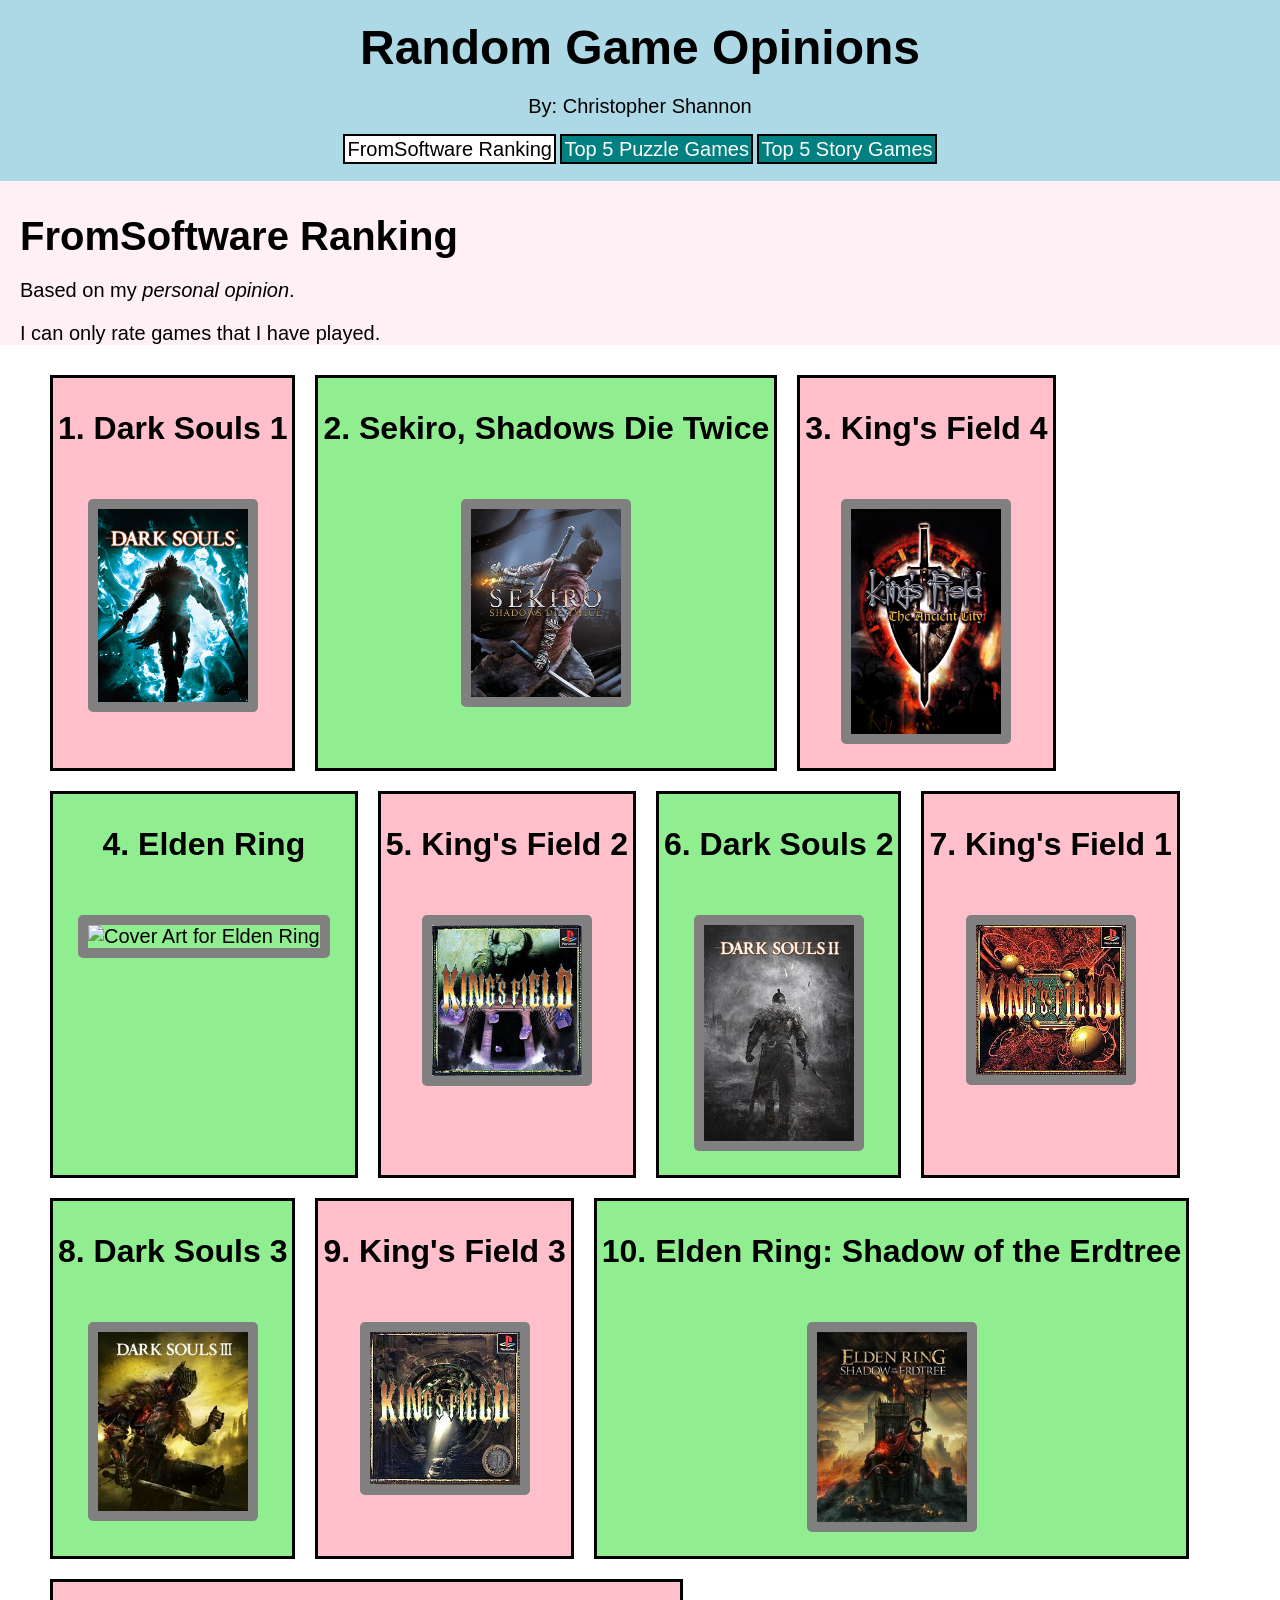
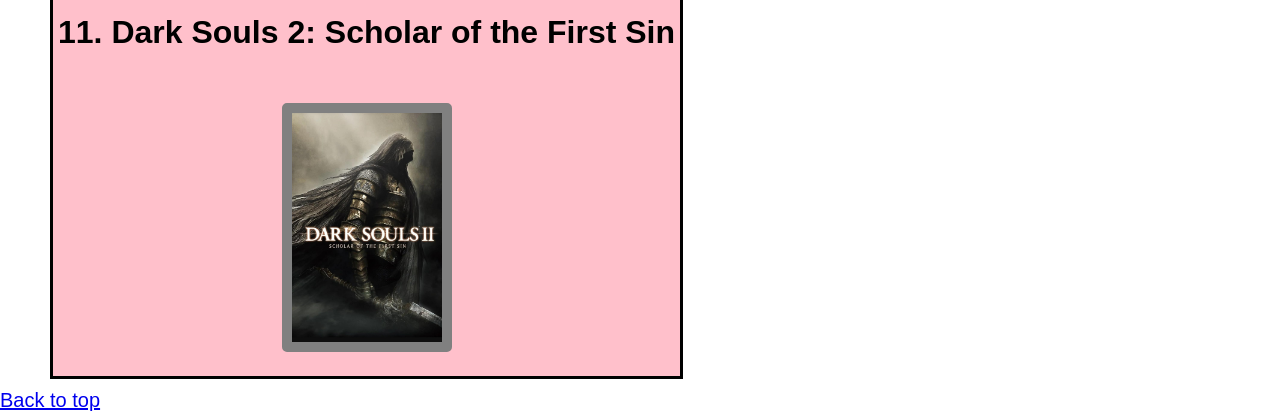
==== index.html @ 9da3cc2e "Completed CSS Final Assignent" ====
<!DOCTYPE html>
<html lang="en">
<head>
    <meta charset="UTF-8">
    <meta name="viewport" content="width=device-width, initial-scale=1.0">
    <link rel="stylesheet" href="./css/style.css">
    <title>FromSoftware Ranking</title>
</head>
<body>
    <header>
        <a href="#main-content" id="skip-to-main">Skip to Main Content</a>
        <nav>
            <h1>Random Game Opinions</h1>
            <p>By: Christopher Shannon</p>

            <a href="index.html" id="location">FromSoftware Ranking</a>
            <a href="puzzle-games.html">Top 5 Puzzle Games</a>
            <a href="story-games.html">Top 5 Story Games</a>
        </nav>
    </header>

    <main class="main-content">
        <section>
            <h2>FromSoftware Ranking</h2>
            <p>Based on my <i>personal opinion</i>.</p>
            <p>I can only rate games that I have played.</p>
        </section>

        <ol class="ranking-list">
            <li>
                <h3>1. Dark Souls 1</h3>
                <img src="./img/dark-souls-1-cover-art.jpg" alt="Cover Art for Dark Souls 1" width="150px">
            </li>
            <li>
                <h3>2. Sekiro, Shadows Die Twice</h3>
                <img src="./img/sekiro-cover-art.jpg" alt="Cover art of Sekiro, Shadows Die Twice" width="150px">
            </li>
            <li>
                <h3>3. King's Field 4</h3>
                <img src="./img/kings-field-4-cover-art.jpg" alt="Cover Art for King's Field 4" width="150px">
            </li>
            <li>
                <h3>4. Elden Ring</h3>
                <img src="./img/elden-ring-cover-art.jpg" alt="Cover Art for Elden Ring" width="150px">
            </li>
            <li>
                <h3>5. King's Field 2</h3>
                <img src="./img/kings-field-2-cover-art.jpg" alt="Cover Art for King's Field 2" width="150px">
            </li>
            <li>
                <h3>6. Dark Souls 2</h3>
                <img src="./img/dark-souls-2-cover-art.jpg" alt="Cover Art for Dark Souls 2" width="150px">
            </li>
            <li>
                <h3>7. King's Field 1</h3>
                <img src="./img/kings-field-1-cover-art.jpg" alt="Cover Art for King's Field 1" width="150px">
            </li>
            <li>
                <h3>8. Dark Souls 3</h3>
                <img src="./img/dark-souls-3-cover-art.jpg" alt="Cover Art for Dark Souls 3" width="150px">
            </li>
            <li>
                <h3>9. King's Field 3</h3>
                <img src="./img/kings-field-3-cover-art.jpg" alt="Cover Art for King's Field 3" width="150px">
            </li>
            <li>
                <h3>10. Elden Ring: Shadow of the Erdtree</h3>
                <img src="./img/shadow-of-the-erdtree-cover-art.jpg" alt="Cover Art for Elden Ring: Shadow of the Erdtree" width="150px">
            </li>
            <li>
                <h3>11. Dark Souls 2: Scholar of the First Sin</h3>
                <img src="./img/scholar-of-the-first-sin-cover-art.jpg" alt="Cover art of Dark Souls 2: Scholar of the First Sin" width="150px">
            </li>
        </ol>

        <a href="index.html">Back to top</a>
    </main>
</body>
</html>
---- css/style.css ----
body {
    margin: 0px;
    padding: 0px;
}

#skip-to-main {
    position: absolute;
    top: -50px;
}
#skip-to-main:focus {
    top: 0px;
}

nav {
    background-color: lightblue;
    text-align: center;
    padding-bottom: 20px;
    padding-top: 20px;

    h1 {
        text-align: center;
        margin: 0;
    }
    a {
        text-decoration: none;
        background-color: teal;
        color: white;
        border: solid black 2px;
        padding: 2px;

        transition-property: background-color, padding, border-width;
        transition-duration: 0.1s;
        transition-timing-function: ease-in;
        transition-delay: 0.02s;
    }
    #location {
        background-color: white;
        color: black;
    }
    a:hover,a:focus {
            padding: 6px;
            border-width: 4px;
            background-color: greenyellow;
            color: black;
        }
    a:active {
        padding: 6px;
        border-width: 4px;
        background-color: white;
        color: black;
    }
}

main {
    section {
        background-color: lavenderblush;
    }

    section>h2 {
        margin: 0px;
        padding-top: 33px;
        padding-left: 20px;
    }

    section>p {
        padding-left: 20px;
    }
}

.top-x-list {
    font-weight: bold;
    padding: 0px;
    background-color: lightgreen;

    li {
        display: grid;
        grid-template-columns: 5vw 30vw 50vw;
        border: solid black 3px;
        padding-left: 50px;
    }

    aside {
        display: flexbox;
        flex-wrap: wrap;
    }
    img {
        margin: 20px;
        border: solid gray 10px;
        border-radius: 5px;

        transition-property: border-width, width;
        transition-duration: 0.1s;
        transition-timing-function: linear;
        transition-delay: 0.05s;
    }

    img:hover {
        width: 300px;
        border-width: 20px;
    }
}
.top-x-list>:nth-child(2n+1) {
    background-color: pink;
}

.ranking-list {
    display: flex;
    list-style: none;
    flex-wrap: wrap;
    margin: 0px;

    li {
        background-color: lightgreen;
        border: solid black 3px;
        padding-left: 5px;
        padding-right: 5px;
        margin: 10px;
        text-align: center;
    }

    img {
        margin: 20px;
        border: solid gray 10px;
        border-radius: 5px;
    }
}
.ranking-list>:nth-child(2n+1) {
    background-color: pink;
}

/*Font Sizes*/
body {
    font-family:'Franklin Gothic Medium', 'Arial Narrow', Arial, sans-serif;

    h1 {
        font-size: 48px;
        font-weight: bold;
    }
    h2 {
        font-size: 40px;
        font-weight: bold;
    }
    h3 {
        font-size: 32px;
        font-weight: bold;
    }
    p,a,img {
        font-size: 20px;
        font-weight: normal;
    }
}
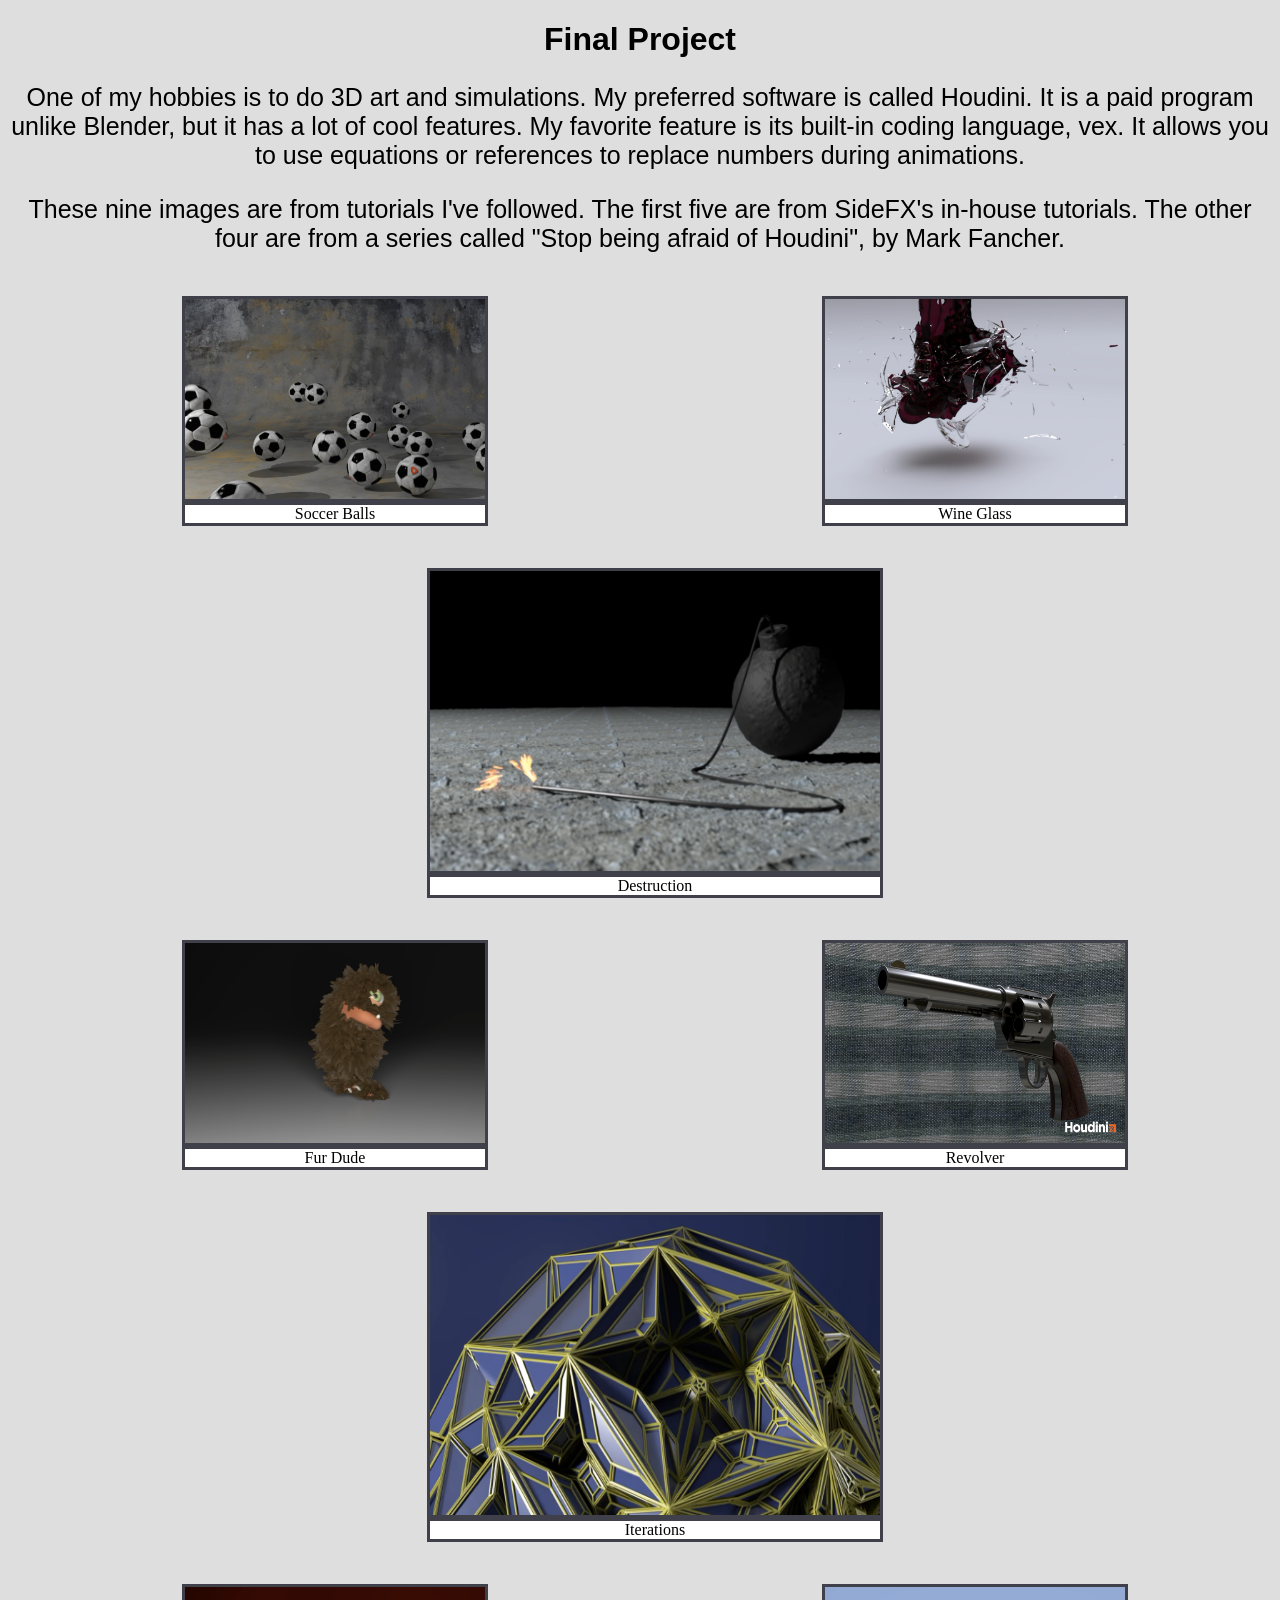
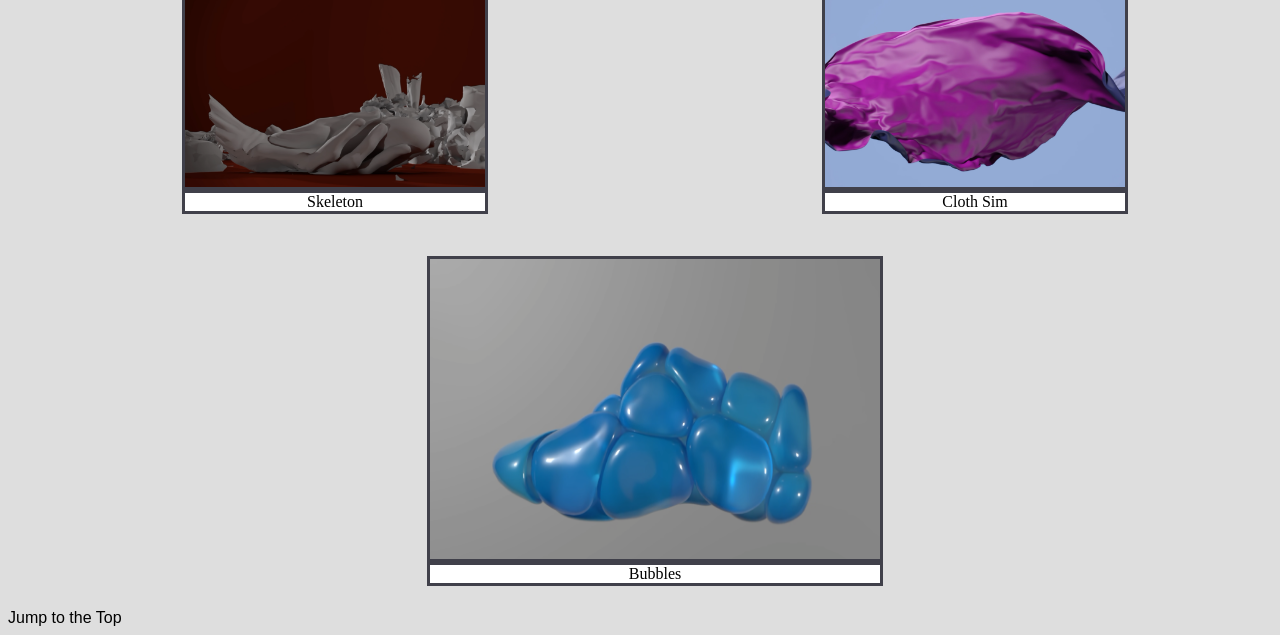
==== commit 22e7f426: "Replace old project with new project" ====
--- a/index.html
+++ b/index.html
@@ -1,79 +1,67 @@
 <!DOCTYPE html>
 <html lang="en">
+
 <head>
-    <meta charset="UTF-8">
-    <meta name="viewport" content="width=device-width, initial-scale=1.0">
-    <link rel="stylesheet" href="./css/style.css">
-    <title>FromSoftware Ranking</title>
+  <meta charset="UTF-8">
+  <meta http-equiv="X-UA-Compatible" content="IE=edge">
+  <meta name="viewport" content="width=device-width, initial-scale=1.0">
+  <title>Final Project</title>
+  <link rel="stylesheet" href="css/style.css">
 </head>
+
 <body>
-    <header>
-        <a href="#main-content" id="skip-to-main">Skip to Main Content</a>
-        <nav>
-            <h1>Random Game Opinions</h1>
-            <p>By: Christopher Shannon</p>
+  <header>
+    <h1 id="top">Final Project</h1>
+  </header>
 
-            <a href="index.html" id="location">FromSoftware Ranking</a>
-            <a href="puzzle-games.html">Top 5 Puzzle Games</a>
-            <a href="story-games.html">Top 5 Story Games</a>
-        </nav>
-    </header>
+  <main>
+    <p>One of my hobbies is to do 3D art and simulations. My preferred software is called Houdini. It is a paid program unlike Blender, but it has a lot of cool features. My favorite feature is its built-in coding language, vex. It allows you to use equations or references to replace numbers during animations.</p>
 
-    <main class="main-content">
-        <section>
-            <h2>FromSoftware Ranking</h2>
-            <p>Based on my <i>personal opinion</i>.</p>
-            <p>I can only rate games that I have played.</p>
-        </section>
+    <p>These nine images are from tutorials I've followed. The first five are from SideFX's in-house tutorials. The other four are from a series called "Stop being afraid of Houdini", by Mark Fancher.</p>
+    
+    <div class = "grid">
+        <figure>
+          <img src="images/soccerball.png" alt="Soccer balls" width="200">
+          <figcaption>Soccer Balls</figcaption>
+        </figure>
+        <figure>
+          <img src="images/wineglass.png" alt="Wine glass" width="200">
+          <figcaption>Wine Glass</figcaption>
+        </figure>
+        <figure>
+          <img src="images/destruction.png" alt="Bomb with lit fuse" width="200">
+          <figcaption>Destruction</figcaption>
+        </figure>
+        <figure>
+          <img src="images/furdude.png" alt="Furry monster walking" width="200">
+          <figcaption>Fur Dude</figcaption>
+        </figure>
+        <figure>
+          <img src="images/revolver.png" alt="Revolver" width="200">
+          <figcaption>Revolver</figcaption>
+        </figure>
+        <figure>
+          <img src="images/iterations.png" alt="Complex geometric shape" width="200">
+          <figcaption>Iterations</figcaption>
+        </figure>
+        <figure>
+          <img src="images/skeleton.png" alt="Shattered skeleton" width="200">
+          <figcaption>Skeleton</figcaption>
+        </figure>
+        <figure>
+          <img src="images/cloth-sim.png" alt="Cloth flowing in wind" width="200">
+          <figcaption>Cloth Sim</figcaption>
+        </figure>
+        <figure>
+          <img src="images/bubbles.png" alt="Bubbles in shape of shoe" width="200">
+          <figcaption>Bubbles</figcaption>
+        </figure>
+    </div>
+  </main>
 
-        <ol class="ranking-list">
-            <li>
-                <h3>1. Dark Souls 1</h3>
-                <img src="./img/dark-souls-1-cover-art.jpg" alt="Cover Art for Dark Souls 1" width="150px">
-            </li>
-            <li>
-                <h3>2. Sekiro, Shadows Die Twice</h3>
-                <img src="./img/sekiro-cover-art.jpg" alt="Cover art of Sekiro, Shadows Die Twice" width="150px">
-            </li>
-            <li>
-                <h3>3. King's Field 4</h3>
-                <img src="./img/kings-field-4-cover-art.jpg" alt="Cover Art for King's Field 4" width="150px">
-            </li>
-            <li>
-                <h3>4. Elden Ring</h3>
-                <img src="./img/elden-ring-cover-art.jpg" alt="Cover Art for Elden Ring" width="150px">
-            </li>
-            <li>
-                <h3>5. King's Field 2</h3>
-                <img src="./img/kings-field-2-cover-art.jpg" alt="Cover Art for King's Field 2" width="150px">
-            </li>
-            <li>
-                <h3>6. Dark Souls 2</h3>
-                <img src="./img/dark-souls-2-cover-art.jpg" alt="Cover Art for Dark Souls 2" width="150px">
-            </li>
-            <li>
-                <h3>7. King's Field 1</h3>
-                <img src="./img/kings-field-1-cover-art.jpg" alt="Cover Art for King's Field 1" width="150px">
-            </li>
-            <li>
-                <h3>8. Dark Souls 3</h3>
-                <img src="./img/dark-souls-3-cover-art.jpg" alt="Cover Art for Dark Souls 3" width="150px">
-            </li>
-            <li>
-                <h3>9. King's Field 3</h3>
-                <img src="./img/kings-field-3-cover-art.jpg" alt="Cover Art for King's Field 3" width="150px">
-            </li>
-            <li>
-                <h3>10. Elden Ring: Shadow of the Erdtree</h3>
-                <img src="./img/shadow-of-the-erdtree-cover-art.jpg" alt="Cover Art for Elden Ring: Shadow of the Erdtree" width="150px">
-            </li>
-            <li>
-                <h3>11. Dark Souls 2: Scholar of the First Sin</h3>
-                <img src="./img/scholar-of-the-first-sin-cover-art.jpg" alt="Cover art of Dark Souls 2: Scholar of the First Sin" width="150px">
-            </li>
-        </ol>
+  <footer>
+    <a href="#top">Jump to the Top</a>
+  </footer>
+</body>
 
-        <a href="index.html">Back to top</a>
-    </main>
-</body>
 </html>
--- a/css/style.css
+++ b/css/style.css
@@ -1,151 +1,238 @@
+html {
+        scroll-behavior: smooth;
+}
+
 body {
-    margin: 0px;
-    padding: 0px;
-}
-
-#skip-to-main {
+    background-color: #dedede;
+}
+
+h1 {
+    text-align: center;
+    font-family:Arial, sans-serif;
+    font-size: 32px;
+}
+
+a {
+    color: #000;
+    text-decoration: none;
+    font-family:Arial, sans-serif;
+}
+
+p {
+   font-size: 25px;
+   font-family:Arial, sans-serif;
+}
+
+img{
+  width:100%;
+}
+
+
+p{
+  text-align:center;
+}
+
+div img{
+    width:300px;
+    height: 200px;
+    display:block;
+    margin:auto;
+    border: 3px solid #40404a;
+}
+
+div{
+  display: inline-block;
+  width: 24%;
+  margin: 5px;
+  padding: 2px;
+}
+
+div figcaption {
+    background-color: white;
+    border: 3px solid #40404a;
+    width: 300px;
+}
+
+.grid {
+    display: grid;
+    grid-template-columns: 100vw;
+    grid-row-gap: 10px;
+    text-align: center;
+    justify-items: center;
+}
+
+@media screen and (min-width: 772px) {
+    .grid {
+        grid-template-columns: 50vw 50vw;
+
+        img {
+            border-radius: 50%;
+        }
+
+        & figure:last-of-type {
+            grid-column: span 2;
+            
+            img {
+                width: 450px;
+                height: 300px;
+            }
+            figcaption {
+                width: 450px;
+            }
+        }
+    }
+}
+
+@media screen and (min-width: 992px) {
+    .grid {
+
+        img {
+            border-radius: 0;
+        }
+
+        /*undoes last media query*/
+        /* & figure:last-of-type {
+            grid-column: span 1;
+            
+            img {
+                width: 300px;
+                height: 200px;
+            }
+            figcaption {
+                width: 300px;
+            }
+        } */
+
+        & > figure:nth-child(3n) {
+            grid-column: span 2;
+            
+            img {
+                width: 450px;
+                height: 300px;
+            }
+            figcaption {
+                width: 450px;
+            }
+        }
+    }
+}
+
+@media (prefers-reduced-motion: reduce) {
+    html {
+        scroll-behavior: auto;
+    }
+}
+
+@media (prefers-color-scheme: dark) {
+    body {
+        background-color: #111215;
+        color: #fbffe2;
+    }
+
+    a {
+        color: #fbffe2;
+    }
+
+    div img, div figcaption {
+        border-color: #000;
+    }
+
+    div figcaption {
+        background-color: #000;
+    }
+}
+
+
+
+
+
+
+
+
+
+
+
+
+
+
+
+
+
+
+
+
+
+
+/* 
+main {
+    border: 5px #000 solid;
+    margin: 10px;
+}
+ */
+/* 
+
+.container {
+    display: grid;
+    grid-template-columns: 1fr;
+    justify-items: center;
+}
+ */
+/* img{
+    width: 200px;
+    height: 200px;
+    padding: 5px;
+} */
+
+/* .child {
+    position: relative;
+    display: inline-block;
+    border: 5px black solid;
+    margin: 5px;
+    border-radius: 5px;
+} */
+
+/* 
+
+.label {
+    display: none;
     position: absolute;
-    top: -50px;
-}
-#skip-to-main:focus {
-    top: 0px;
-}
-
-nav {
-    background-color: lightblue;
-    text-align: center;
-    padding-bottom: 20px;
-    padding-top: 20px;
-
-    h1 {
-        text-align: center;
-        margin: 0;
-    }
-    a {
-        text-decoration: none;
-        background-color: teal;
-        color: white;
-        border: solid black 2px;
-        padding: 2px;
-
-        transition-property: background-color, padding, border-width;
-        transition-duration: 0.1s;
-        transition-timing-function: ease-in;
-        transition-delay: 0.02s;
-    }
-    #location {
-        background-color: white;
-        color: black;
-    }
-    a:hover,a:focus {
-            padding: 6px;
-            border-width: 4px;
-            background-color: greenyellow;
-            color: black;
-        }
-    a:active {
-        padding: 6px;
-        border-width: 4px;
-        background-color: white;
-        color: black;
-    }
-}
-
-main {
-    section {
-        background-color: lavenderblush;
-    }
-
-    section>h2 {
-        margin: 0px;
-        padding-top: 33px;
-        padding-left: 20px;
-    }
-
-    section>p {
-        padding-left: 20px;
-    }
-}
-
-.top-x-list {
-    font-weight: bold;
-    padding: 0px;
-    background-color: lightgreen;
-
-    li {
-        display: grid;
-        grid-template-columns: 5vw 30vw 50vw;
-        border: solid black 3px;
-        padding-left: 50px;
-    }
-
-    aside {
-        display: flexbox;
-        flex-wrap: wrap;
-    }
-    img {
-        margin: 20px;
-        border: solid gray 10px;
-        border-radius: 5px;
-
-        transition-property: border-width, width;
-        transition-duration: 0.1s;
-        transition-timing-function: linear;
-        transition-delay: 0.05s;
-    }
-
-    img:hover {
-        width: 300px;
-        border-width: 20px;
-    }
-}
-.top-x-list>:nth-child(2n+1) {
-    background-color: pink;
-}
-
-.ranking-list {
+    top: 40%;
+    left: 40%;
+} */
+/* 
+.button {
+    display: inline-block;
+    border: 2px solid #000;
+    padding: 5px;
+    border-radius: 25px;
+}
+ */
+/* 
+.button:hover {
+    background-color:#fff;
+} */
+
+/* 
+footer {
     display: flex;
-    list-style: none;
-    flex-wrap: wrap;
-    margin: 0px;
-
-    li {
-        background-color: lightgreen;
-        border: solid black 3px;
-        padding-left: 5px;
-        padding-right: 5px;
-        margin: 10px;
-        text-align: center;
-    }
-
-    img {
-        margin: 20px;
-        border: solid gray 10px;
-        border-radius: 5px;
-    }
-}
-.ranking-list>:nth-child(2n+1) {
-    background-color: pink;
-}
-
-/*Font Sizes*/
-body {
-    font-family:'Franklin Gothic Medium', 'Arial Narrow', Arial, sans-serif;
-
-    h1 {
-        font-size: 48px;
-        font-weight: bold;
-    }
-    h2 {
-        font-size: 40px;
-        font-weight: bold;
-    }
-    h3 {
-        font-size: 32px;
-        font-weight: bold;
-    }
-    p,a,img {
-        font-size: 20px;
-        font-weight: normal;
-    }
-}+    justify-content: center;
+} */
+
+/* 
+header {
+    border-radius: 5px;
+    border: 5px #000 solid;
+    margin: 10px;
+} */
+
+/* 
+.label {
+    display: none;
+    position: absolute;
+    top: 40%;
+    left: 40%;
+} */
+/* 
+.child:hover .label {
+    display: block;
+} */
